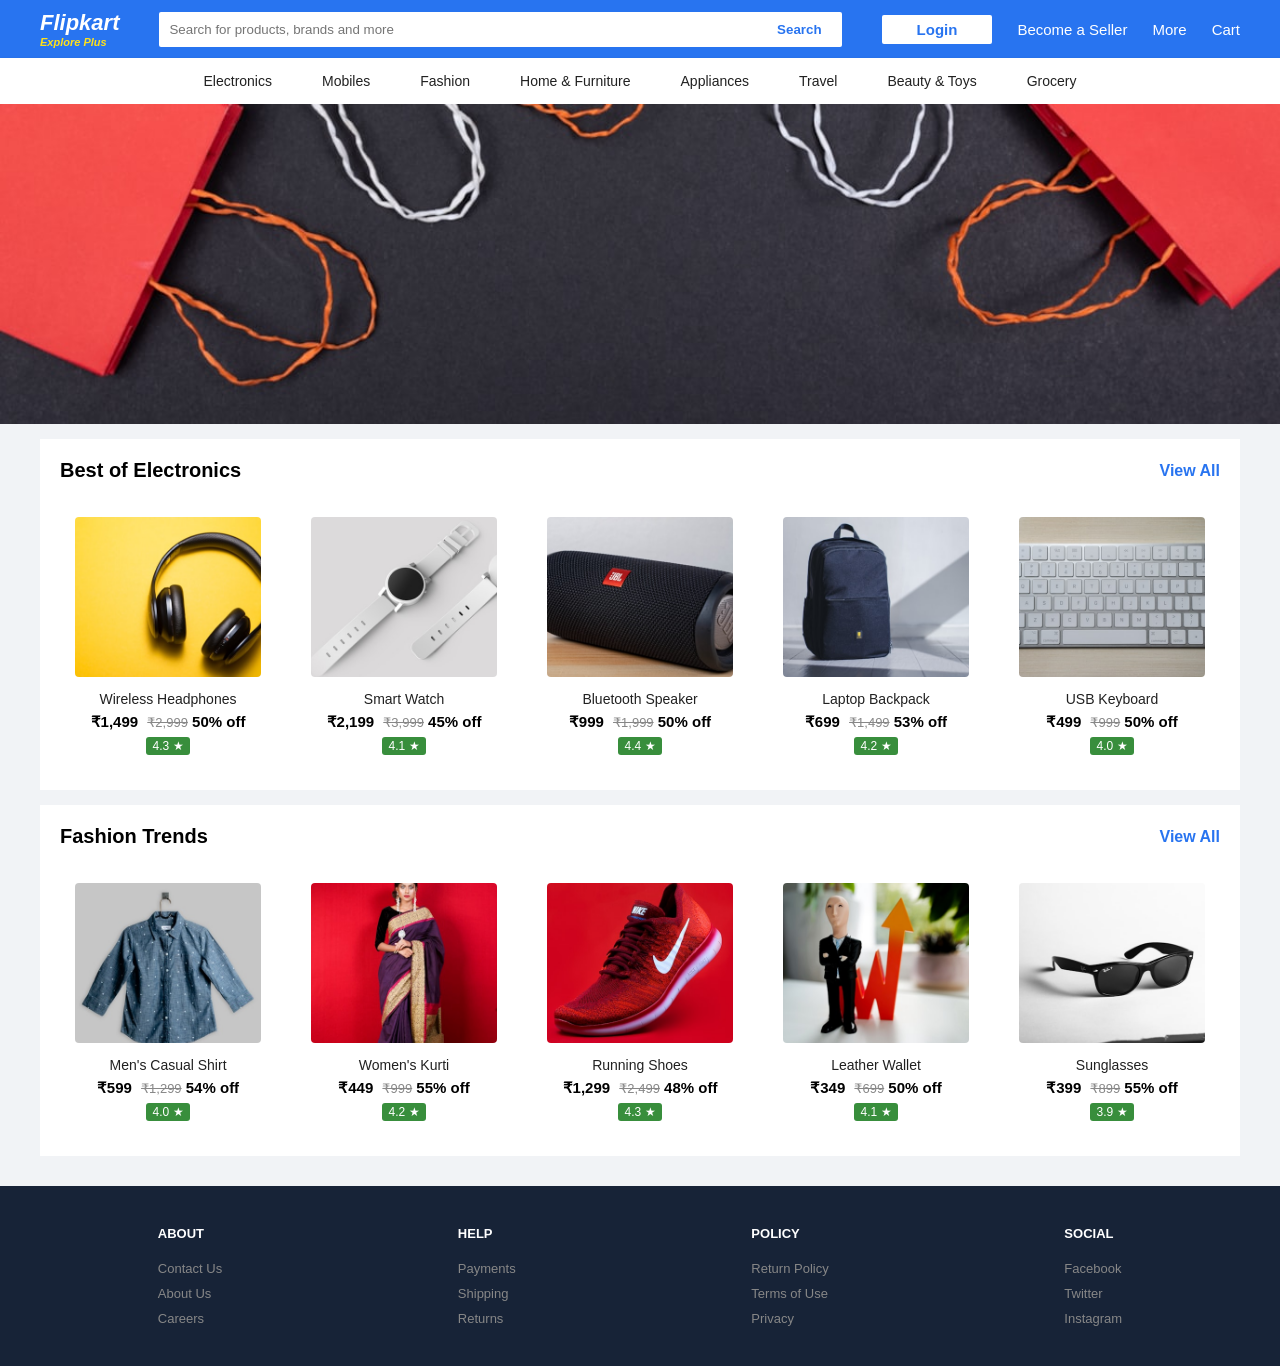
==== index.html @ c6288b42 "Initial commit with Flipkart clone and basic login page" ====
<!DOCTYPE html>
<html lang="en">
<head>
<meta charset="UTF-8">
<meta name="viewport" content="width=device-width, initial-scale=1.0">
<title>Flipkart Clone</title>
<link rel="stylesheet" href="style.css">
</head>
<body>

<header class="header">
  <div class="logo">
    Flipkart
    <span>Explore <b>Plus</b></span>
  </div>

  <div class="search-bar">
    <input type="text" placeholder="Search for products, brands and more">
    <button>Search</button>
  </div>

  <div class="nav-buttons">
    <a href="login.html" class="login-btn" style="background: white !important; color: #2874f0 !important; padding: 6px 35px !important; font-weight: bold !important; border-radius: 2px !important; text-decoration: none !important; display: inline-block !important;">Login</a>
    <a href="#">Become a Seller</a>
    <a href="#">More</a>
    <a href="#" class="cart">Cart</a>
  </div>
</header>

<nav class="category-bar">
  <a href="#">Electronics</a>
  <a href="#">Mobiles</a>
  <a href="#">Fashion</a>
  <a href="#">Home & Furniture</a>
  <a href="#">Appliances</a>
  <a href="#">Travel</a>
  <a href="#">Beauty & Toys</a>
  <a href="#">Grocery</a>
</nav>

<section class="banner">
  <img src="images/banner.jpg" alt="banner">
</section>

<section class="product-section">
  <div class="section-header">
    <h2>Best of Electronics</h2>
    <a href="#">View All</a>
  </div>

  <div class="product-grid">
    <div class="product-card">
      <img src="images/headphones.jpg" alt="product">
      <p class="product-name">Wireless Headphones</p>
      <p class="product-price">₹1,499 <span>₹2,999</span> 50% off</p>
      <p class="product-rating">4.3 ★</p>
    </div>
    <div class="product-card">
      <img src="images/smartwatch.jpg" alt="product">
      <p class="product-name">Smart Watch</p>
      <p class="product-price">₹2,199 <span>₹3,999</span> 45% off</p>
      <p class="product-rating">4.1 ★</p>
    </div>
    <div class="product-card">
      <img src="images/speaker.jpg" alt="product">
      <p class="product-name">Bluetooth Speaker</p>
      <p class="product-price">₹999 <span>₹1,999</span> 50% off</p>
      <p class="product-rating">4.4 ★</p>
    </div>
    <div class="product-card">
      <img src="images/backpack.jpg" alt="product">
      <p class="product-name">Laptop Backpack</p>
      <p class="product-price">₹699 <span>₹1,499</span> 53% off</p>
      <p class="product-rating">4.2 ★</p>
    </div>
    <div class="product-card">
      <img src="images/keyboard.jpg" alt="product">
      <p class="product-name">USB Keyboard</p>
      <p class="product-price">₹499 <span>₹999</span> 50% off</p>
      <p class="product-rating">4.0 ★</p>
    </div>
  </div>
</section>

<section class="product-section">
  <div class="section-header">
    <h2>Fashion Trends</h2>
    <a href="#">View All</a>
  </div>

  <div class="product-grid">
    <div class="product-card">
      <img src="images/shirt.jpg" alt="product">
      <p class="product-name">Men's Casual Shirt</p>
      <p class="product-price">₹599 <span>₹1,299</span> 54% off</p>
      <p class="product-rating">4.0 ★</p>
    </div>
    <div class="product-card">
      <img src="images/kurti.jpg" alt="product">
      <p class="product-name">Women's Kurti</p>
      <p class="product-price">₹449 <span>₹999</span> 55% off</p>
      <p class="product-rating">4.2 ★</p>
    </div>
    <div class="product-card">
      <img src="images/shoes.jpg" alt="product">
      <p class="product-name">Running Shoes</p>
      <p class="product-price">₹1,299 <span>₹2,499</span> 48% off</p>
      <p class="product-rating">4.3 ★</p>
    </div>
    <div class="product-card">
      <img src="images/wallet.jpg" alt="product">
      <p class="product-name">Leather Wallet</p>
      <p class="product-price">₹349 <span>₹699</span> 50% off</p>
      <p class="product-rating">4.1 ★</p>
    </div>
    <div class="product-card">
      <img src="images/sunglasses.jpg" alt="product">
      <p class="product-name">Sunglasses</p>
      <p class="product-price">₹399 <span>₹899</span> 55% off</p>
      <p class="product-rating">3.9 ★</p>
    </div>
  </div>
</section>

<footer class="footer">
  <div class="footer-column">
    <h4>ABOUT</h4>
    <a href="#">Contact Us</a>
    <a href="#">About Us</a>
    <a href="#">Careers</a>
  </div>
  <div class="footer-column">
    <h4>HELP</h4>
    <a href="#">Payments</a>
    <a href="#">Shipping</a>
    <a href="#">Returns</a>
  </div>
  <div class="footer-column">
    <h4>POLICY</h4>
    <a href="#">Return Policy</a>
    <a href="#">Terms of Use</a>
    <a href="#">Privacy</a>
  </div>
  <div class="footer-column">
    <h4>SOCIAL</h4>
    <a href="#">Facebook</a>
    <a href="#">Twitter</a>
    <a href="#">Instagram</a>
  </div>
</footer>

</body>
</html>
---- style.css ----
* {
  margin: 0;
  padding: 0;
  box-sizing: border-box;
  font-family: Arial, sans-serif;
}

body {
  background: #f1f3f6;
}

.header {
  background: #2874f0;
  display: flex;
  align-items: center;
  justify-content: space-between;
  padding: 10px 40px;
}

.logo {
  color: white;
  font-size: 22px;
  font-style: italic;
  font-weight: bold;
  display: flex;
  flex-direction: column;
}

.logo span {
  font-size: 11px;
  font-style: italic;
  color: #ffe11b;
}

.search-bar {
  flex: 1;
  margin: 0 40px;
  display: flex;
}

.search-bar input {
  width: 100%;
  padding: 10px;
  border: none;
  border-radius: 2px 0 0 2px;
  outline: none;
}

.search-bar button {
  padding: 0 20px;
  border: none;
  background: white;
  border-radius: 0 2px 2px 0;
  cursor: pointer;
  color: #2874f0;
  font-weight: bold;
}

.nav-buttons {
  display: flex;
  align-items: center;
  gap: 25px;
}

.nav-buttons a {
  color: white;
  text-decoration: none;
  font-size: 15px;
}

.nav-buttons .login-btn {
  background: white;
  color: #2874f0 !important;
  border: none;
  padding: 6px 35px;
  font-weight: bold;
  border-radius: 2px;
  cursor: pointer;
  text-decoration: none;
  display: inline-block;
}

.category-bar {
  background: white;
  display: flex;
  justify-content: center;
  gap: 50px;
  padding: 15px 0;
  box-shadow: 0 1px 3px rgba(0,0,0,0.15);
}

.category-bar a {
  text-decoration: none;
  color: #212121;
  font-size: 14px;
  font-weight: 500;
}

.category-bar a:hover {
  color: #2874f0;
}

.banner img {
  width: 100%;
  display: block;
}

.product-section {
  background: white;
  margin: 15px 40px;
  padding: 20px;
}

.section-header {
  display: flex;
  justify-content: space-between;
  align-items: center;
  margin-bottom: 20px;
}

.section-header h2 {
  font-size: 20px;
}

.section-header a {
  color: #2874f0;
  text-decoration: none;
  font-weight: bold;
}

.product-grid {
  display: grid;
  grid-template-columns: repeat(5, 1fr);
  gap: 20px;
}

.product-card {
  text-align: center;
  padding: 15px;
  border-radius: 4px;
  cursor: pointer;
}

.product-card:hover {
  box-shadow: 0 2px 8px rgba(0,0,0,0.15);
}

.product-card img {
  width: 100%;
  height: 160px;
  object-fit: cover;
  border-radius: 4px;
}

.product-name {
  margin-top: 10px;
  font-size: 14px;
  color: #212121;
}

.product-price {
  margin-top: 6px;
  font-weight: bold;
  font-size: 15px;
}

.product-price span {
  text-decoration: line-through;
  color: #878787;
  font-weight: normal;
  font-size: 13px;
  margin-left: 5px;
}

.product-rating {
  margin-top: 6px;
  display: inline-block;
  background: #388e3c;
  color: white;
  font-size: 12px;
  padding: 2px 6px;
  border-radius: 3px;
}

.footer {
  background: #172337;
  color: #878787;
  display: flex;
  justify-content: space-around;
  padding: 40px;
  margin-top: 30px;
}

.footer-column {
  display: flex;
  flex-direction: column;
  gap: 10px;
}

.footer-column h4 {
  color: #ffffff;
  margin-bottom: 10px;
  font-size: 13px;
}

.footer-column a {
  color: #878787;
  text-decoration: none;
  font-size: 13px;
}

.footer-column a:hover {
  color: white;
}

@media (max-width: 900px) {
  .product-grid {
    grid-template-columns: repeat(2, 1fr);
  }
  .search-bar {
    margin: 0 15px;
  }
  .nav-buttons {
    gap: 12px;
  }
}
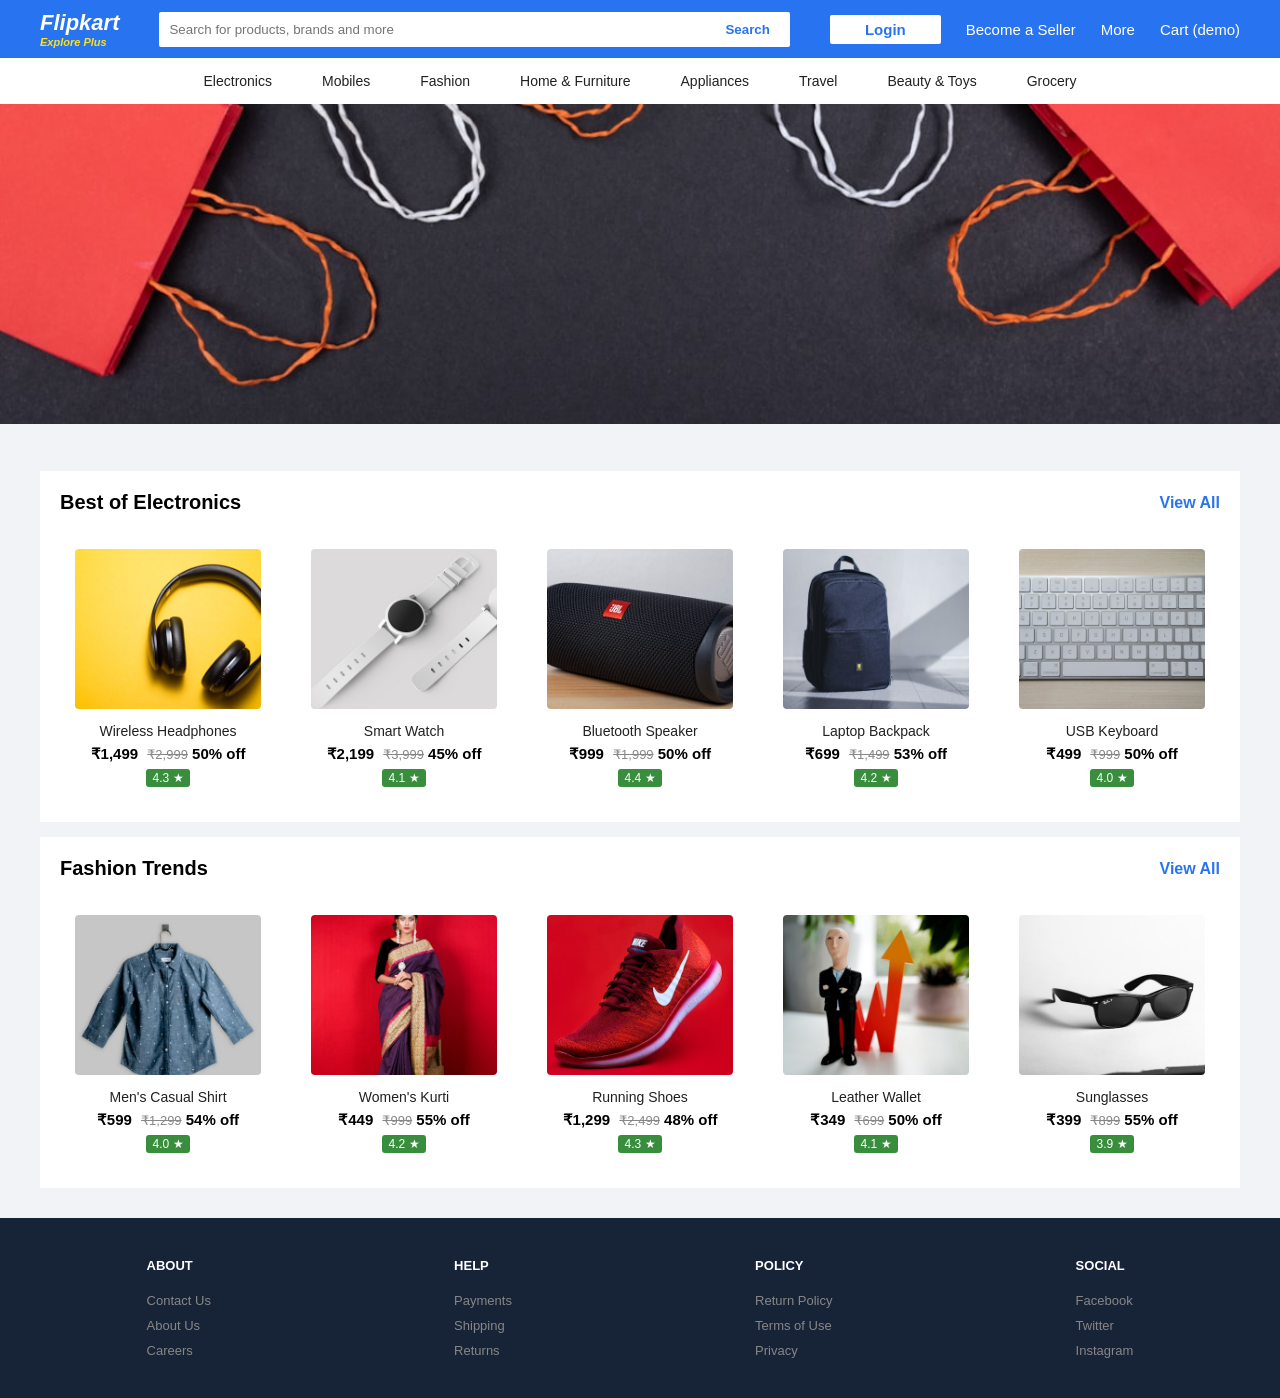
==== commit a585c43e: "Label cart navigation as a nonfunctional demo placeholder" ====
--- a/index.html
+++ b/index.html
@@ -14,140 +14,143 @@
     <span>Explore <b>Plus</b></span>
   </div>
 
-  <div class="search-bar">
-    <input type="text" placeholder="Search for products, brands and more">
-    <button>Search</button>
-  </div>
+  <form class="search-bar" role="search" id="productSearchForm">
+    <input type="search" id="productSearch" aria-label="Search products" placeholder="Search for products, brands and more">
+    <button type="submit">Search</button>
+  </form>
 
   <div class="nav-buttons">
-    <a href="login.html" class="login-btn" style="background: white !important; color: #2874f0 !important; padding: 6px 35px !important; font-weight: bold !important; border-radius: 2px !important; text-decoration: none !important; display: inline-block !important;">Login</a>
-    <a href="#">Become a Seller</a>
-    <a href="#">More</a>
-    <a href="#" class="cart">Cart</a>
+    <a href="login.html" class="login-btn">Login</a>
+    <a href="#footer">Become a Seller</a>
+    <a href="#footer">More</a>
+    <a href="#electronics" class="cart" aria-label="Cart demo placeholder">Cart (demo)</a>
   </div>
 </header>
 
-<nav class="category-bar">
-  <a href="#">Electronics</a>
-  <a href="#">Mobiles</a>
-  <a href="#">Fashion</a>
-  <a href="#">Home & Furniture</a>
-  <a href="#">Appliances</a>
-  <a href="#">Travel</a>
-  <a href="#">Beauty & Toys</a>
-  <a href="#">Grocery</a>
+<nav class="category-bar" aria-label="Product categories">
+  <a href="#electronics">Electronics</a>
+  <a href="#electronics">Mobiles</a>
+  <a href="#fashion">Fashion</a>
+  <a href="#fashion">Home & Furniture</a>
+  <a href="#electronics">Appliances</a>
+  <a href="#footer">Travel</a>
+  <a href="#fashion">Beauty & Toys</a>
+  <a href="#footer">Grocery</a>
 </nav>
 
-<section class="banner">
-  <img src="images/banner.jpg" alt="banner">
+<section class="banner" aria-label="Promotional banner">
+  <img src="images/banner.jpg" alt="Featured shopping offers" loading="lazy">
 </section>
 
-<section class="product-section">
+<p id="searchStatus" class="search-status" role="status" aria-live="polite"></p>
+
+<section class="product-section" id="electronics">
   <div class="section-header">
     <h2>Best of Electronics</h2>
-    <a href="#">View All</a>
+    <a href="#electronics">View All</a>
   </div>
 
   <div class="product-grid">
     <div class="product-card">
-      <img src="images/headphones.jpg" alt="product">
+      <img src="images/headphones.jpg" alt="Wireless headphones" loading="lazy">
       <p class="product-name">Wireless Headphones</p>
       <p class="product-price">₹1,499 <span>₹2,999</span> 50% off</p>
-      <p class="product-rating">4.3 ★</p>
+      <p class="product-rating" aria-label="Rated 4.3 out of 5">4.3 ★</p>
     </div>
     <div class="product-card">
-      <img src="images/smartwatch.jpg" alt="product">
+      <img src="images/smartwatch.jpg" alt="Smart watch" loading="lazy">
       <p class="product-name">Smart Watch</p>
       <p class="product-price">₹2,199 <span>₹3,999</span> 45% off</p>
-      <p class="product-rating">4.1 ★</p>
+      <p class="product-rating" aria-label="Rated 4.1 out of 5">4.1 ★</p>
     </div>
     <div class="product-card">
-      <img src="images/speaker.jpg" alt="product">
+      <img src="images/speaker.jpg" alt="Bluetooth speaker" loading="lazy">
       <p class="product-name">Bluetooth Speaker</p>
       <p class="product-price">₹999 <span>₹1,999</span> 50% off</p>
-      <p class="product-rating">4.4 ★</p>
+      <p class="product-rating" aria-label="Rated 4.4 out of 5">4.4 ★</p>
     </div>
     <div class="product-card">
-      <img src="images/backpack.jpg" alt="product">
+      <img src="images/backpack.jpg" alt="Laptop backpack" loading="lazy">
       <p class="product-name">Laptop Backpack</p>
       <p class="product-price">₹699 <span>₹1,499</span> 53% off</p>
-      <p class="product-rating">4.2 ★</p>
+      <p class="product-rating" aria-label="Rated 4.2 out of 5">4.2 ★</p>
     </div>
     <div class="product-card">
-      <img src="images/keyboard.jpg" alt="product">
+      <img src="images/keyboard.jpg" alt="USB keyboard" loading="lazy">
       <p class="product-name">USB Keyboard</p>
       <p class="product-price">₹499 <span>₹999</span> 50% off</p>
-      <p class="product-rating">4.0 ★</p>
+      <p class="product-rating" aria-label="Rated 4.0 out of 5">4.0 ★</p>
     </div>
   </div>
 </section>
 
-<section class="product-section">
+<section class="product-section" id="fashion">
   <div class="section-header">
     <h2>Fashion Trends</h2>
-    <a href="#">View All</a>
+    <a href="#fashion">View All</a>
   </div>
 
   <div class="product-grid">
     <div class="product-card">
-      <img src="images/shirt.jpg" alt="product">
+      <img src="images/shirt.jpg" alt="Men's casual shirt" loading="lazy">
       <p class="product-name">Men's Casual Shirt</p>
       <p class="product-price">₹599 <span>₹1,299</span> 54% off</p>
-      <p class="product-rating">4.0 ★</p>
+      <p class="product-rating" aria-label="Rated 4.0 out of 5">4.0 ★</p>
     </div>
     <div class="product-card">
-      <img src="images/kurti.jpg" alt="product">
+      <img src="images/kurti.jpg" alt="Women's kurti" loading="lazy">
       <p class="product-name">Women's Kurti</p>
       <p class="product-price">₹449 <span>₹999</span> 55% off</p>
-      <p class="product-rating">4.2 ★</p>
+      <p class="product-rating" aria-label="Rated 4.2 out of 5">4.2 ★</p>
     </div>
     <div class="product-card">
-      <img src="images/shoes.jpg" alt="product">
+      <img src="images/shoes.jpg" alt="Running shoes" loading="lazy">
       <p class="product-name">Running Shoes</p>
       <p class="product-price">₹1,299 <span>₹2,499</span> 48% off</p>
-      <p class="product-rating">4.3 ★</p>
+      <p class="product-rating" aria-label="Rated 4.3 out of 5">4.3 ★</p>
     </div>
     <div class="product-card">
-      <img src="images/wallet.jpg" alt="product">
+      <img src="images/wallet.jpg" alt="Leather wallet" loading="lazy">
       <p class="product-name">Leather Wallet</p>
       <p class="product-price">₹349 <span>₹699</span> 50% off</p>
-      <p class="product-rating">4.1 ★</p>
+      <p class="product-rating" aria-label="Rated 4.1 out of 5">4.1 ★</p>
     </div>
     <div class="product-card">
-      <img src="images/sunglasses.jpg" alt="product">
+      <img src="images/sunglasses.jpg" alt="Sunglasses" loading="lazy">
       <p class="product-name">Sunglasses</p>
       <p class="product-price">₹399 <span>₹899</span> 55% off</p>
-      <p class="product-rating">3.9 ★</p>
+      <p class="product-rating" aria-label="Rated 3.9 out of 5">3.9 ★</p>
     </div>
   </div>
 </section>
 
-<footer class="footer">
+<footer class="footer" id="footer">
   <div class="footer-column">
     <h4>ABOUT</h4>
-    <a href="#">Contact Us</a>
-    <a href="#">About Us</a>
-    <a href="#">Careers</a>
+    <a href="#footer">Contact Us</a>
+    <a href="#footer">About Us</a>
+    <a href="#footer">Careers</a>
   </div>
   <div class="footer-column">
     <h4>HELP</h4>
-    <a href="#">Payments</a>
-    <a href="#">Shipping</a>
-    <a href="#">Returns</a>
+    <a href="#footer">Payments</a>
+    <a href="#footer">Shipping</a>
+    <a href="#footer">Returns</a>
   </div>
   <div class="footer-column">
     <h4>POLICY</h4>
-    <a href="#">Return Policy</a>
-    <a href="#">Terms of Use</a>
-    <a href="#">Privacy</a>
+    <a href="#footer">Return Policy</a>
+    <a href="#footer">Terms of Use</a>
+    <a href="#footer">Privacy</a>
   </div>
   <div class="footer-column">
     <h4>SOCIAL</h4>
-    <a href="#">Facebook</a>
-    <a href="#">Twitter</a>
-    <a href="#">Instagram</a>
+    <a href="#footer">Facebook</a>
+    <a href="#footer">Twitter</a>
+    <a href="#footer">Instagram</a>
   </div>
 </footer>
 
+<script src="script.js" defer></script>
 </body>
 </html>
--- a/style.css
+++ b/style.css
@@ -36,14 +36,23 @@
   flex: 1;
   margin: 0 40px;
   display: flex;
+  min-width: 0;
 }
 
 .search-bar input {
   width: 100%;
+  min-width: 0;
   padding: 10px;
   border: none;
   border-radius: 2px 0 0 2px;
   outline: none;
+}
+
+.search-bar input:focus-visible,
+.search-bar button:focus-visible,
+a:focus-visible {
+  outline: 3px solid #ffbf47;
+  outline-offset: 2px;
 }
 
 .search-bar button {
@@ -84,8 +93,9 @@
   background: white;
   display: flex;
   justify-content: center;
-  gap: 50px;
-  padding: 15px 0;
+  flex-wrap: wrap;
+  gap: 24px 50px;
+  padding: 15px 20px;
   box-shadow: 0 1px 3px rgba(0,0,0,0.15);
 }
 
@@ -130,7 +140,7 @@
 
 .product-grid {
   display: grid;
-  grid-template-columns: repeat(5, 1fr);
+  grid-template-columns: repeat(5, minmax(0, 1fr));
   gap: 20px;
 }
 
@@ -138,7 +148,7 @@
   text-align: center;
   padding: 15px;
   border-radius: 4px;
-  cursor: pointer;
+  cursor: default;
 }
 
 .product-card:hover {
@@ -182,11 +192,23 @@
   border-radius: 3px;
 }
 
+.search-status {
+  min-height: 1.25rem;
+  margin: 12px 40px 0;
+  color: #333;
+}
+
+[hidden] {
+  display: none !important;
+}
+
 .footer {
   background: #172337;
   color: #878787;
   display: flex;
   justify-content: space-around;
+  flex-wrap: wrap;
+  gap: 30px;
   padding: 40px;
   margin-top: 30px;
 }
@@ -214,13 +236,73 @@
 }
 
 @media (max-width: 900px) {
-  .product-grid {
-    grid-template-columns: repeat(2, 1fr);
-  }
+  .header {
+    flex-wrap: wrap;
+    gap: 14px;
+    padding: 14px 20px;
+  }
+
   .search-bar {
-    margin: 0 15px;
-  }
+    order: 3;
+    flex-basis: 100%;
+    margin: 0;
+  }
+
   .nav-buttons {
     gap: 12px;
-  }
-}
+    flex-wrap: wrap;
+  }
+
+  .product-grid {
+    grid-template-columns: repeat(2, minmax(0, 1fr));
+  }
+
+  .product-section {
+    margin: 15px 20px;
+  }
+
+  .search-status {
+    margin-left: 20px;
+    margin-right: 20px;
+  }
+}
+
+@media (max-width: 480px) {
+  .header {
+    padding: 12px;
+  }
+
+  .nav-buttons {
+    gap: 10px;
+    font-size: 13px;
+  }
+
+  .nav-buttons .login-btn {
+    padding: 6px 16px;
+  }
+
+  .category-bar {
+    justify-content: flex-start;
+    gap: 16px 22px;
+  }
+
+  .product-section {
+    margin: 12px;
+    padding: 14px;
+  }
+
+  .product-grid {
+    grid-template-columns: 1fr;
+    gap: 12px;
+  }
+
+  .product-card img {
+    height: 190px;
+    object-fit: contain;
+  }
+
+  .footer {
+    justify-content: flex-start;
+    padding: 28px 20px;
+  }
+}
